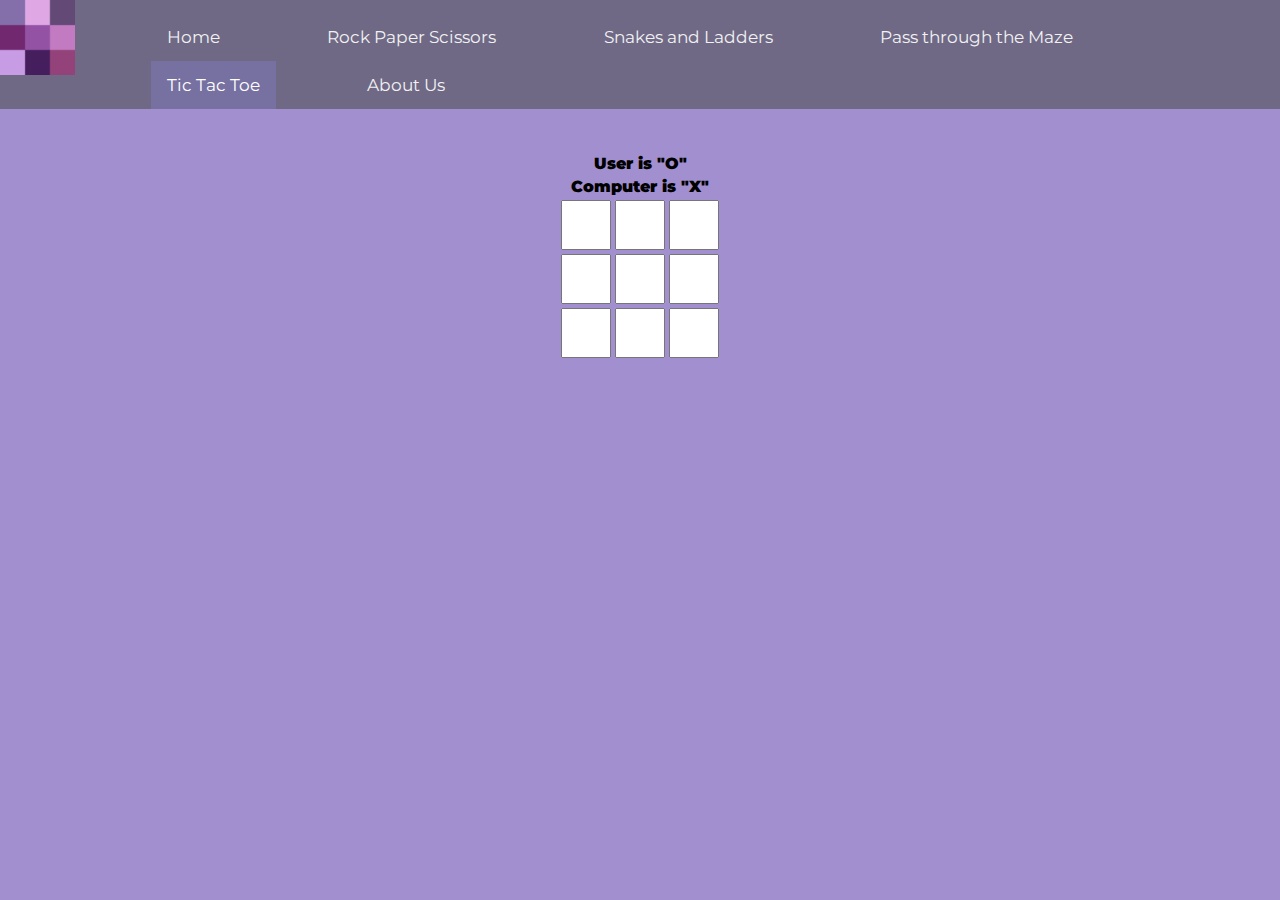
==== index.html @ b95e7d95 "Add files via upload" ====
<html>
    <head>
        <title>Tic Tae Toe</title>
        <link rel="stylesheet" href="stylefortictactoe.css">
        <link rel="preconnect" href="https://fonts.googleapis.com">
        <link rel="preconnect" href="https://fonts.gstatic.com" crossorigin>
        <link href="https://fonts.googleapis.com/css2?family=Montserrat:wght@300&display=swap" rel="stylesheet">
    </head>
    <body bgcolor="#a28fcf">
        <div class="topnav">
            <div class="logo">
                <img src="logo.png" alt="logo" width="75" height="75">
            </div>
            <div class="words">
                <a style="margin-left: 2cm;" href="mains.html">Home</a>
                <a style="margin-left: 2cm;" href="rock_paper_scissor.html">Rock Paper Scissors</a>
                <a style="margin-left: 2cm;" href="sandls.html">Snakes and Ladders</a>
                <a style="margin-left: 2cm;" href="diffmaze.html">Pass through the Maze</a>
                <a style="margin-left: 2cm;" class="active"href="index.html">Tic Tac Toe</a>
                <a style="margin-left: 2cm;" href="about.html">About Us</a>
            </div>
          </div>
         
          <div class="container">
            
          <center>
            
        <table>
            <tr>
                <td colspan="3">
                    User is "O"
                </td>
            </tr>
            <tr>
                <td colspan="3">Computer is "X"</td>
            </tr>
            
            <tr>
                <td>
                    <input type="text" id="c1"  onkeyup="cell1()">
                </td>
                <td>
                    <input type="text" id="c2" onkeyup="cell2()">
                </td>
                <td>
                    <input type="text" id="c3" onkeyup="cell3()">
                </td>
            </tr>
            <tr>
                <td>
                    <input type="text" id="c4" onkeyup="cell4()">
                </td>
                <td>
                    <input type="text" id="c5" onkeyup="cell5()">
                </td>
                <td>
                    <input type="text" id="c6" onkeyup="cell6()">
                </td>
            </tr>
            <tr>
                <td>
                    <input type="text" id="c7" onkeyup="cell7()">
                </td>
                <td>
                    <input type="text" id="c8" onkeyup="cell8()">
                </td>
                <td>
                    <input type="text" id="c9" onkeyup="cell9()">
                </td>
            </tr>
        </table></center>
        <div class="popup" id="popup">
            <img src="popupp.png">
            <h2>Congratulations!!</h2>
            <p>You WON!</p>
            <button type="button" onclick="closePopUp()">OK</button>
        </div>
        <div class="popup1" id="popup1">
            <h2>(⌣́_⌣̀)</h2>
            <p>Better Luck Next Time</p>
            <button type="button" onclick="closePopUp1()">OK</button>
        </div>
        <div class="popup2" id="popup2">
            <h2>DRAW!</h2>
            <p>It's a draw!</p>
            <button type="button" onclick="closePopUp2()">OK</button>
        </div>
    </div>
    <script src="tictactoe.js">
    </script>
    </body>
</html>
---- stylefortictactoe.css ----
input{
    height: 50px;
    width: 50px;
}
td{
    background-color: #a28fcf;
    text-align: center;
    border-width: 0;
    color: color="#a28fcf";
    font-weight: 900;
    
}
table{
    margin-top: 4cm;
}
body {
      padding: 0;
      margin: 0;
      font-family: 'Montserrat', sans-serif;
    }
    
    .topnav {
        top: 0%;
  right: 0%;
  overflow: hidden;
  background-color: #6f6986;
  position: fixed;
  width: 100%;
    }
    
    .topnav a {
      float: left;
      color: #f2f2f2;
      text-align: center;
      padding: 14px 16px;
      text-decoration: none;
      font-size: 17px;
    }
    
    .topnav a:hover {
      background-color: #eeeaf5;
      color: black;
    }
    
    .topnav a.active {
      background-color: #7771a2 ;
      color: white;
    }
    .topnav{
        display: flex;
    }
    .words{
        margin-top: 13px;
    }
    h1{
        margin-top: 3cm;
        margin-left: 5cm;
        color:whitesmoke
    }
    .tab{
        margin-top: 2cm;
    }
    .popup{
width: 400px;
background: #9453a3;
border-radius: 20px;
position: fixed;
top: 0%;
left: 50%;
transform: translate(-50%, -50%) scale(0.1);
text-align: center;
padding: 0 30px 30px;
visibility: hidden;
transition: transform 0.4s, top 0.4s;
}
.popup img{
width: 100px;

}
.popup h2{
font-size: 38px;
font-weight: 600;
margin: 30px 0 10px;
}
.popup p{
font-weight: 400;
}
.popup button{
width: 100%;
margin-top: 50px;
padding: 10px 0;
background: #ac3e9f;
color: whitesmoke;
border: 0;
outline: none;
font-size: 18px;
border-radius: 100px;
cursor: pointer;
box-shadow: 0 5px 5px rgba(0, 0, 0, 0.2);
}
.open-popup{
visibility: visible;
top: 50%;
transform: translate(-50%, -50%) scale(1);

}
.open-body{
background: rgba(59, 16, 83, 0.890);
background-size: cover; 
background-blend-mode: darken;
}
caption{
font-weight:900;
}
.popup1{
    width: 400px;
    background: #9453a3;
    border-radius: 20px;
    position: fixed;
    top: 0%;
    left: 50%;
    transform: translate(-50%, -50%) scale(0.1);
    text-align: center;
    padding: 0 30px 30px;
    visibility: hidden;
    transition: transform 0.4s, top 0.4s;
}
.popup1 h2{
    font-size: 38px;
    font-weight: 600;
    margin: 30px 0 10px;
}
.popup1 p{
    font-weight: 400;
}
.popup1 button{
    width: 100%;
    margin-top: 50px;
    padding: 10px 0;
    background: #ac3e9f;
    color: whitesmoke;
    border: 0;
    outline: none;
    font-size: 18px;
    border-radius: 100px;
    cursor: pointer;
    box-shadow: 0 5px 5px rgba(0, 0, 0, 0.2);
}
.open-popup1{
    visibility: visible;
    top: 50%;
    transform: translate(-50%, -50%) scale(1);

}
.popup2{
    width: 400px;
    background: #9453a3;
    border-radius: 20px;
    position: fixed;
    top: 0%;
    left: 50%;
    transform: translate(-50%, -50%) scale(0.1);
    text-align: center;
    padding: 0 30px 30px;
    visibility: hidden;
    transition: transform 0.4s, top 0.4s;
}
.popup2 h2{
    font-size: 38px;
    font-weight: 600;
    margin: 30px 0 10px;
}
.popup2 p{
    font-weight: 400;
}
.popup2 button{
    width: 100%;
    margin-top: 50px;
    padding: 10px 0;
    background: #ac3e9f;
    color: whitesmoke;
    border: 0;
    outline: none;
    font-size: 18px;
    border-radius: 100px;
    cursor: pointer;
    box-shadow: 0 5px 5px rgba(0, 0, 0, 0.2);
}
.open-popup2{
    visibility: visible;
    top: 50%;
    transform: translate(-50%, -50%) scale(1);

}
#c1{
    
    text-align: center;
    font-weight: 900;
    color:rgba(69,30,93,255);
}
#c2{
    
    text-align: center;
    font-weight: 900;
    color:rgba(69,30,93,255);
}#c3{
    
    text-align: center;
    font-weight: 900;
    color:rgba(69,30,93,255);
}#c4{
    
    text-align: center;
    font-weight: 900;
    color:rgba(69,30,93,255);
}#c5{
    
    text-align: center;
    font-weight: 900;
    color:rgba(69,30,93,255);
}#c6{
    
    text-align: center;
    font-weight: 900;
    color:rgba(69,30,93,255);
}#c7{

    text-align: center;
    font-weight: 900;
    color:rgba(69,30,93,255);
}#c8{
    text-align: center;
    font-weight: 900;
    color:rgba(69,30,93,255);
}#c9{
    text-align: center;
    font-weight: 900;
    color:rgba(69,30,93,255);
}
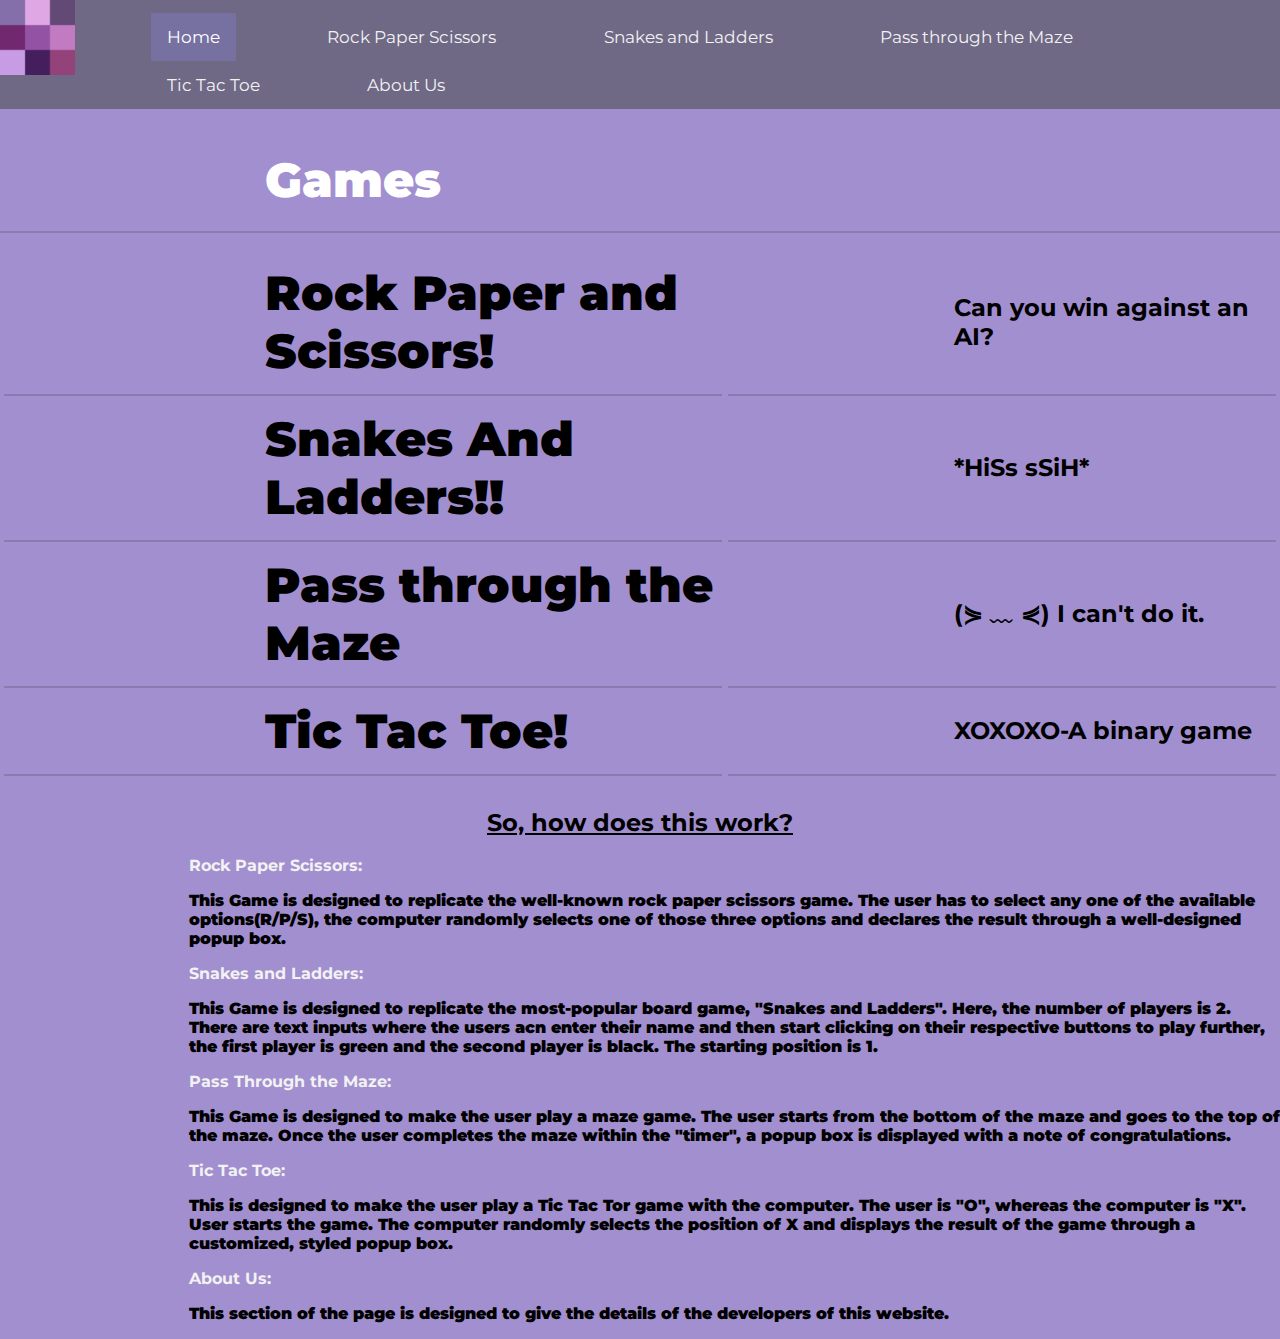
==== commit 85e2fe90: "Update and rename mains.html to index.html" ====
--- a/index.html
+++ b/index.html
@@ -1,10 +1,64 @@
 <html>
     <head>
-        <title>Tic Tae Toe</title>
-        <link rel="stylesheet" href="stylefortictactoe.css">
-        <link rel="preconnect" href="https://fonts.googleapis.com">
-        <link rel="preconnect" href="https://fonts.gstatic.com" crossorigin>
-        <link href="https://fonts.googleapis.com/css2?family=Montserrat:wght@300&display=swap" rel="stylesheet">
+        <title>Games</title>
+        <style>
+            /* @import url('https://fonts.googleapis.com/css2?family=Montserrat:wght@900&display=swap'); */
+            body {
+              padding: 0;
+              margin: 0;
+              font-family: 'Montserrat', sans-serif;
+            }
+            
+            .topnav {
+              overflow: hidden;
+              background-color: #6f6986;
+            }
+            
+            .topnav a {
+              float: left;
+              color: #f2f2f2;
+              text-align: center;
+              padding: 14px 16px;
+              text-decoration: none;
+              font-size: 17px;
+            }
+            
+            .topnav a:hover {
+              background-color: #eeeaf5;
+              color: black;
+            }
+            
+            .topnav a.active {
+              background-color: #7771a2 ;
+              color: white;
+            }
+            /* .topnav{
+                display: flex;
+            } */
+            .topnav {
+                    top: 0%;
+              right: 0%;
+              overflow: hidden;
+              background-color: #6f6986;
+              position: fixed;
+              display: flex;
+              width: 100%;
+                }
+            .words{
+                margin-top: 13px;
+            }
+            h1{
+                margin-top: 1cm;
+                margin-left: 5cm;
+                color:whitesmoke
+            }
+            p{
+                font-weight: 700;
+            }
+            </style>
+            <link rel="preconnect" href="https://fonts.googleapis.com">
+            <link rel="preconnect" href="https://fonts.gstatic.com" crossorigin>
+            <link href="https://fonts.googleapis.com/css2?family=Montserrat:wght@300&display=swap" rel="stylesheet">
     </head>
     <body bgcolor="#a28fcf">
         <div class="topnav">
@@ -12,81 +66,86 @@
                 <img src="logo.png" alt="logo" width="75" height="75">
             </div>
             <div class="words">
-                <a style="margin-left: 2cm;" href="mains.html">Home</a>
+                <a style="margin-left: 2cm;" class="active" href="mains.html">Home</a>
                 <a style="margin-left: 2cm;" href="rock_paper_scissor.html">Rock Paper Scissors</a>
                 <a style="margin-left: 2cm;" href="sandls.html">Snakes and Ladders</a>
                 <a style="margin-left: 2cm;" href="diffmaze.html">Pass through the Maze</a>
-                <a style="margin-left: 2cm;" class="active"href="index.html">Tic Tac Toe</a>
+                <a style="margin-left: 2cm;" href="tictactoe.html">Tic Tac Toe</a>
                 <a style="margin-left: 2cm;" href="about.html">About Us</a>
             </div>
           </div>
-         
-          <div class="container">
-            
-          <center>
-            
-        <table>
-            <tr>
-                <td colspan="3">
-                    User is "O"
-                </td>
-            </tr>
-            <tr>
-                <td colspan="3">Computer is "X"</td>
-            </tr>
-            
-            <tr>
-                <td>
-                    <input type="text" id="c1"  onkeyup="cell1()">
-                </td>
-                <td>
-                    <input type="text" id="c2" onkeyup="cell2()">
-                </td>
-                <td>
-                    <input type="text" id="c3" onkeyup="cell3()">
-                </td>
-            </tr>
-            <tr>
-                <td>
-                    <input type="text" id="c4" onkeyup="cell4()">
-                </td>
-                <td>
-                    <input type="text" id="c5" onkeyup="cell5()">
-                </td>
-                <td>
-                    <input type="text" id="c6" onkeyup="cell6()">
-                </td>
-            </tr>
-            <tr>
-                <td>
-                    <input type="text" id="c7" onkeyup="cell7()">
-                </td>
-                <td>
-                    <input type="text" id="c8" onkeyup="cell8()">
-                </td>
-                <td>
-                    <input type="text" id="c9" onkeyup="cell9()">
-                </td>
-            </tr>
-        </table></center>
-        <div class="popup" id="popup">
-            <img src="popupp.png">
-            <h2>Congratulations!!</h2>
-            <p>You WON!</p>
-            <button type="button" onclick="closePopUp()">OK</button>
-        </div>
-        <div class="popup1" id="popup1">
-            <h2>(⌣́_⌣̀)</h2>
-            <p>Better Luck Next Time</p>
-            <button type="button" onclick="closePopUp1()">OK</button>
-        </div>
-        <div class="popup2" id="popup2">
-            <h2>DRAW!</h2>
-            <p>It's a draw!</p>
-            <button type="button" onclick="closePopUp2()">OK</button>
-        </div>
-    </div>
-    <script src="tictactoe.js">
-    </script>
+          <div>
+            <h1 style="font-family: 'Montserrat', sans-serif; color: white; margin-left: 7cm; margin-top: 4cm; font-weight: 900;"><font size="14"><b>Games</b></font></h1>
+            <hr color="#897aaf" height="5px">
+            <br>
+            <table cellpadding="2">
+                <tr>
+                    <td>
+                        <p style="margin-left: 6.9cm"><font size="10"><b>Rock Paper and Scissors!</b></font></p>
+                    </td>
+                    <td>
+                        <p style="margin-left: 6cm"><font size="5">Can you win against an AI?&emsp;&emsp;&emsp;&emsp;&emsp;&nbsp;</font</p>
+                    </td>
+                </tr>
+                <tr>
+                    <td><hr color="#897aaf" height="5px"></td>
+                    <td><hr color="#897aaf" height="5px"></td>
+                </tr>
+                <tr>
+                    <td>
+                        <p style="margin-left: 6.9cm"><font size="10"><b>Snakes And Ladders!!</b></font></p>
+                    </td>
+                    <td>
+                        <p style="margin-left: 6cm"><font size="5">*HiSs sSiH*</font</p>
+                    </td>
+                </tr>
+                <tr>
+                    <td><hr color="#897aaf" height="5px"></td>
+                    <td><hr color="#897aaf" height="5px"></td>
+                </tr>
+                <tr>
+                    <td>
+                        <p style="margin-left: 6.9cm"><font size="10"><b>Pass through the Maze</b></font></p>
+                    </td>
+                    <td>
+                        <p style="margin-left: 6cm"><font size="5">(⋟ ﹏ ⋞) I can't do it.</font></p>
+                    </td>
+                </tr>
+                <tr>
+                    <td><hr color="#897aaf" height="5px"></td>
+                    <td><hr color="#897aaf" height="5px"></td>
+                </tr>
+                <tr>
+                    <td>
+                        <p style="margin-left: 6.9cm"><font size="10"><b>Tic Tac Toe!</b></font></p>
+                    </td>
+                    <td>
+                        <p style="margin-left: 6cm"><font size="5">XOXOXO-A binary game</font</p>
+                    </td>
+                </tr>
+                <tr>
+                    <td><hr color="#897aaf" height="5px"></td>
+                    <td><hr color="#897aaf" height="5px"></td>
+                </tr>
+            </table>
+            <div class="content">
+                <center><h2><u>So, how does this work?</u></h2></center>
+                <p style="margin-left: 5cm; color:#f2f2f2">Rock Paper Scissors:<p style="font-weight: 
+                    900;margin-left: 5cm;"> This Game is designed to replicate the well-known rock paper scissors game. The user has to select any one of the available options(R/P/S), the computer randomly selects one of those three options and declares the result through a well-designed popup box.</p></p>
+                <p style="margin-left: 5cm"></p>
+                <p style="margin-left: 5cm; color:#f2f2f2">Snakes and Ladders:<p style="font-weight: 
+                    900;margin-left: 5cm;"> This Game is designed to replicate the most-popular board game, "Snakes and Ladders". Here, the number of players is 2. There are text inputs where the users acn enter their name and then start clicking on their respective buttons to play further, the first player is green and the second player is black. The starting position is 1.</p></p>
+                <p style="margin-left: 5cm"></p>
+                <p style="margin-left: 5cm; color:#f2f2f2">Pass Through the Maze:<p style="font-weight: 
+                    900;margin-left: 5cm;"> This Game is designed to make the user play a maze game. The user starts from the bottom of the maze and goes to the top of the maze. Once the user completes the maze within the "timer", a popup box is displayed with a note of congratulations.</p></p>
+                <p style="margin-left: 5cm"></p>
+                <p style="margin-left: 5cm; color:#f2f2f2">Tic Tac Toe:<p style="font-weight: 
+                    900;margin-left: 5cm;"> This is designed to make the user play a Tic Tac Tor game with the computer. The user is "O", whereas the computer is "X". User starts the game. The computer randomly selects the position of X and displays the result of the game through  a customized, styled popup box.</p></p>
+                <p style="margin-left: 5cm"></p>
+                <p style="margin-left: 5cm; color:#f2f2f2">About Us:<p style="font-weight: 
+                    900;margin-left: 5cm;"> This section of the page is designed to give the details of the developers of this website.</p></p>
+                <p style="margin-left: 5cm"></p>
+            </div>
+          </div>
     </body>
-</html>+</html>
